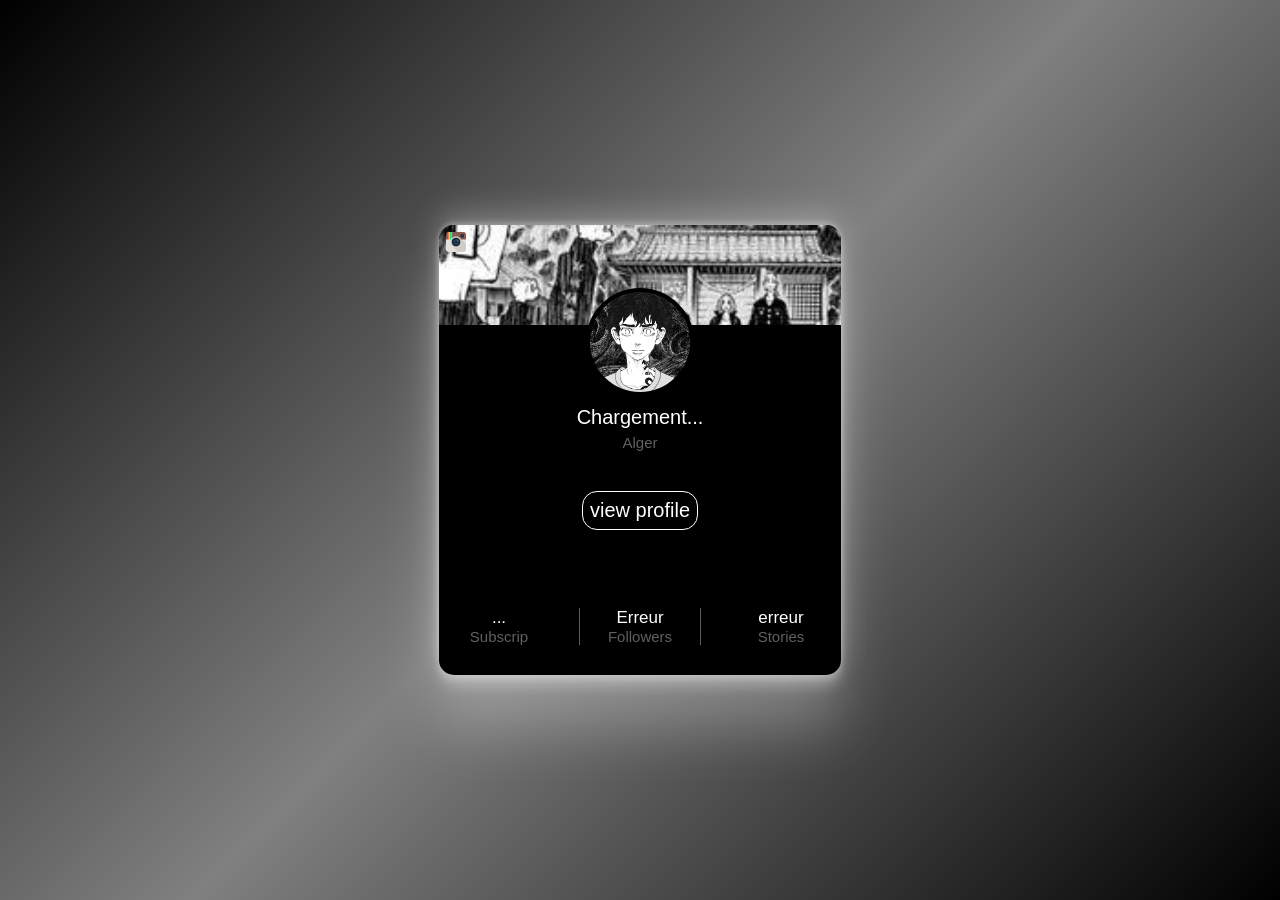
==== docs/index.html @ d3b89588 "dir name and readme" ====
<!DOCTYPE html>
<html lang="en">
  <head>
    <meta charset="UTF-8">
    <meta name="viewport" content="width=device-width, initial-scale=1.0">
    <link href="style.css" type="text/css" rel="stylesheet">
    <link rel="icon" type="image/png" sizes="32x32" href="../public/toxic_icon.png">
    <title>imad.zak.xy</title>
  </head>
  <body>
    <div class="page">
      <div class="box">
        <div class="baniere">
          <img src="../public/logo.png" alt="icone" width="20" height="20">
        </div>

        <div class="content">
          <div class="prof-pic"></div>

          <div class="info">
            <span id="username">Chargement...</span>
            <span class="cont">Alger</span>
          </div>

          <div>
            <a href="https://www.instagram.com/imad.zak.xy/"><button class="bot">view profile</button></a>
          </div>
          
          <div class="inf">
            <div>
              <span id="following-count">...</span>
              <span class="mots">Subscrip</span>
            </div>
            <div>
              <span id="followers-count">...</span>
              <span class="mots">Followers</span>
            </div>
            <div>
              <span id="story-count">...</span>
              <span class="mots">Stories</span>
            </div>
          </div>
        </div>
      </div>
    </div>

    <script>
      // ==================== TOKENS ====================
      const TOKEN_IGAA = "IGAAiZCN41ymk9BZAFlYVDkweGxqMDVoWjZAOUWtmYlJidGh0Q2VUVWtzNm82Y01hNVNtOUZAFWW9jNXgzdXVDT2J0RXo1cEg3aWdkOXpIVUc2emFCbU9lVHN4OTdwWUlMYld0R21rX0NhREdzNGh0b2J0RFhGNzVDOUtJMVQ3YlJGNAZDZD";
      const TOKEN_EAA = "[base64]";
      
      // TON VRAI INSTAGRAM BUSINESS ID
      const INSTA_BUSINESS_ID = "17841431532867544";

      // ==================== 1. FOLLOWERS + ABONNEMENTS (IGAA) ====================
      fetch(`https://graph.instagram.com/v25.0/me?fields=id,username,followers_count,follows_count&access_token=${TOKEN_IGAA}`)
        .then(reponse => reponse.json())
        .then(donnees => {
          if (donnees.error) {
            console.error("Erreur API IGAA:", donnees.error);
            document.getElementById("username").innerHTML = "Erreur";
            return;
          }
          
          if (donnees.username) document.getElementById("username").innerHTML = donnees.username;
          if (donnees.followers_count) document.getElementById("followers-count").innerHTML = donnees.followers_count.toLocaleString();
          if (donnees.follows_count) document.getElementById("following-count").innerHTML = donnees.follows_count.toLocaleString();
        })
        .catch(erreur => {
          console.error("Erreur:", erreur);
          document.getElementById("followers-count").innerHTML = "Erreur";
        });

      // ==================== 2. STORIES (EAA) ====================
      fetch(`https://graph.facebook.com/v25.0/${INSTA_BUSINESS_ID}/stories?fields=id&access_token=${TOKEN_EAA}`)
        .then(r => r.json())
        .then(data => {
          if (data.error) {
            console.error("Erreur API EAA:", data.error);
            document.getElementById("story-count").innerHTML = "erreur";
            return;
          }
          if (data.data && data.data.length > 0) {
            document.getElementById("story-count").innerHTML = data.data.length;
          } else {
            document.getElementById("story-count").innerHTML = "0";
          }
        })
        .catch(err => {
          console.error("Erreur stories:", err);
          document.getElementById("story-count").innerHTML = "erreur";
        });
    </script>
  </body>
</html>
---- docs/style.css ----
*{
    margin: 0;
    padding: 0;
    font-family: "poppins",sans-serif;
}

.page , html{
    width: 100vw;
    height: 100vh;
    display: flex;
    align-items: center;
    justify-content: center;
    background: linear-gradient(135deg, black,gray,black);
    background-size: cover;
    background-repeat: no-repeat;
    margin: 0;
}

.box{
    min-height: 450px;
    min-width: 300px;
    border-radius: 15px;
    background: black;
    background-size: cover;
    box-shadow: rgba(255, 255, 255, 0.25) 0px 54px 55px, rgba(255, 255, 255, 0.25) 0px -12px 30px, rgba(255, 255, 255, 0.25) 0px 4px 6px, rgba(255, 255, 255, 0.25) 0px 12px 13px, rgba(255, 255, 255, 0.25) 0px -3px 5px;
    display: flex;
    flex-direction: column;
}

.baniere{
    width: 100%;
    height: 100px;
    background: url("../public/baniere.jpg");
    border-radius: 15px 15px 0px 0px;
    background-size: cover;
}

.baniere img{
    padding: 7px;
}

.content{
    display: flex;
    flex-direction: column;
    align-items: center;
    flex-grow: 1;
}

.prof-pic {
    height: 100px;
    width: 100px;
    border-radius: 50%;
    border: 4px solid black;
    background: url("../public/taki.jpg");
    background-size: cover;
    z-index: 1;
    margin-top: calc((75px/2)*-1);
    margin-bottom: 10px;
}

.info{
    display: flex;
    align-items: center;
    flex-direction: column;
    width: fit-content;
    height: fit-content;
    margin-bottom: 35px;
}

.info span{
    font-size: 20px;
    color: rgb(255, 255, 255);
    margin-bottom: 5px;
}

.info .cont{
    font-size: 15px;
    color: rgb(97, 95, 95);
}

.bot{
    background-color: transparent;
    color: #ffffff;
    margin: 0%;
    padding: 7px;
    border: 1px solid white;
    font-size: 20px;
    border-radius: 15px;
    cursor: pointer;
}

.bot:hover{
    background-color: rgb(66, 64, 64);
}

.inf{
    display: flex;
    flex-direction: row;
    align-items: flex-end;
    justify-content: space-around;
    width: fit-content;
    gap: 20px;
    flex-grow: 1;
    margin-bottom: 30px;
}

.inf div{
    display: flex;
    flex-direction: column;
    align-items: center;
    min-width: 120px;
}

.inf span{  
    font-size: 17px;
    color: #ffffff;
}

.inf .mots{
    font-size: 15px;
    color: rgb(97, 95, 95);
}

.inf div:nth-child(2){
    border-left: 1px solid rgb(94, 91, 91);
    border-right: 1px solid rgb(94, 91, 91);
}

@media (max-width:600px){
    .box{
        width: 85%;
    }
    .inf div{
        min-width: 80px;
    }
}
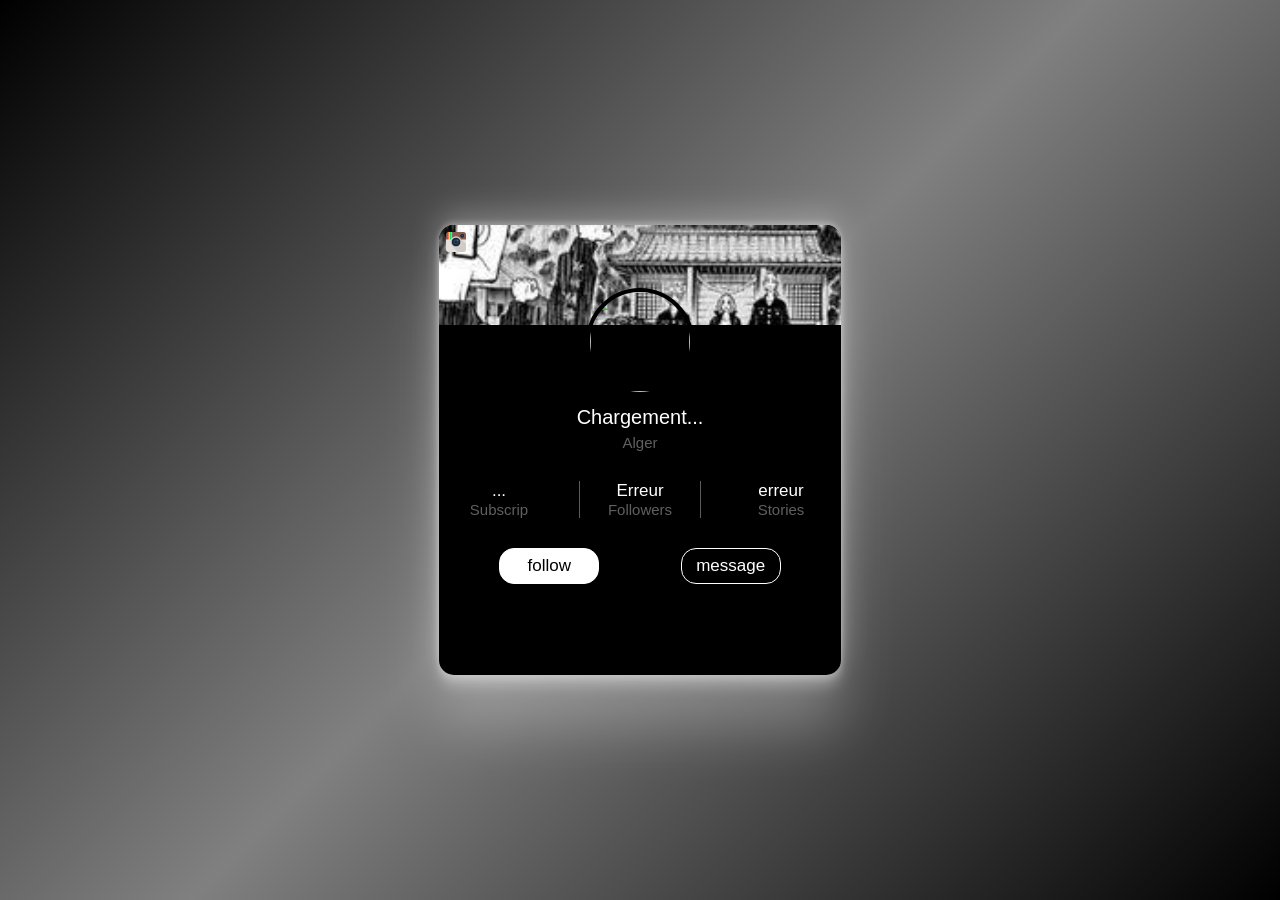
==== commit cfd455da: "bot et pfp" ====
--- a/docs/index.html
+++ b/docs/index.html
@@ -4,28 +4,26 @@
     <meta charset="UTF-8">
     <meta name="viewport" content="width=device-width, initial-scale=1.0">
     <link href="style.css" type="text/css" rel="stylesheet">
-    <link rel="icon" type="image/png" sizes="32x32" href="../public/toxic_icon.png">
+    <link rel="icon" type="image/png" sizes="32x32" href="./public/toxic_icon.png">
     <title>imad.zak.xy</title>
   </head>
   <body>
     <div class="page">
       <div class="box">
         <div class="baniere">
-          <img src="../public/logo.png" alt="icone" width="20" height="20">
+          <img src="./public/logo.png" alt="icone" width="20" height="20">
         </div>
 
         <div class="content">
-          <div class="prof-pic"></div>
+          <div class="prof-pic">
+            <img id="profile-picture" src="">
+          </div>
 
           <div class="info">
             <span id="username">Chargement...</span>
             <span class="cont">Alger</span>
           </div>
 
-          <div>
-            <a href="https://www.instagram.com/imad.zak.xy/"><button class="bot">view profile</button></a>
-          </div>
-          
           <div class="inf">
             <div>
               <span id="following-count">...</span>
@@ -40,56 +38,18 @@
               <span class="mots">Stories</span>
             </div>
           </div>
+          <div class="buttons">
+            <a href="#">
+                <button id="bot1" class="bot">follow</button>
+            </a>
+            <a id="dm-link" href="#">
+              <button id="bot2" class="bot">message</button>
+            </a>
+          </div>
+
         </div>
       </div>
     </div>
-
-    <script>
-      // ==================== TOKENS ====================
-      const TOKEN_IGAA = "IGAAiZCN41ymk9BZAFlYVDkweGxqMDVoWjZAOUWtmYlJidGh0Q2VUVWtzNm82Y01hNVNtOUZAFWW9jNXgzdXVDT2J0RXo1cEg3aWdkOXpIVUc2emFCbU9lVHN4OTdwWUlMYld0R21rX0NhREdzNGh0b2J0RFhGNzVDOUtJMVQ3YlJGNAZDZD";
-      const TOKEN_EAA = "[base64]";
-      
-      // TON VRAI INSTAGRAM BUSINESS ID
-      const INSTA_BUSINESS_ID = "17841431532867544";
-
-      // ==================== 1. FOLLOWERS + ABONNEMENTS (IGAA) ====================
-      fetch(`https://graph.instagram.com/v25.0/me?fields=id,username,followers_count,follows_count&access_token=${TOKEN_IGAA}`)
-        .then(reponse => reponse.json())
-        .then(donnees => {
-          if (donnees.error) {
-            console.error("Erreur API IGAA:", donnees.error);
-            document.getElementById("username").innerHTML = "Erreur";
-            return;
-          }
-          
-          if (donnees.username) document.getElementById("username").innerHTML = donnees.username;
-          if (donnees.followers_count) document.getElementById("followers-count").innerHTML = donnees.followers_count.toLocaleString();
-          if (donnees.follows_count) document.getElementById("following-count").innerHTML = donnees.follows_count.toLocaleString();
-        })
-        .catch(erreur => {
-          console.error("Erreur:", erreur);
-          document.getElementById("followers-count").innerHTML = "Erreur";
-        });
-
-      // ==================== 2. STORIES (EAA) ====================
-      fetch(`https://graph.facebook.com/v25.0/${INSTA_BUSINESS_ID}/stories?fields=id&access_token=${TOKEN_EAA}`)
-        .then(r => r.json())
-        .then(data => {
-          if (data.error) {
-            console.error("Erreur API EAA:", data.error);
-            document.getElementById("story-count").innerHTML = "erreur";
-            return;
-          }
-          if (data.data && data.data.length > 0) {
-            document.getElementById("story-count").innerHTML = data.data.length;
-          } else {
-            document.getElementById("story-count").innerHTML = "0";
-          }
-        })
-        .catch(err => {
-          console.error("Erreur stories:", err);
-          document.getElementById("story-count").innerHTML = "erreur";
-        });
-    </script>
+    <script src="script.js"></script>
   </body>
 </html>
--- a/docs/style.css
+++ b/docs/style.css
@@ -30,11 +30,10 @@
 .baniere{
     width: 100%;
     height: 100px;
-    background: url("../public/baniere.jpg");
+    background: url("./public/baniere.jpg");
     border-radius: 15px 15px 0px 0px;
     background-size: cover;
 }
-
 .baniere img{
     padding: 7px;
 }
@@ -51,11 +50,15 @@
     width: 100px;
     border-radius: 50%;
     border: 4px solid black;
-    background: url("../public/taki.jpg");
-    background-size: cover;
     z-index: 1;
     margin-top: calc((75px/2)*-1);
     margin-bottom: 10px;
+    overflow: hidden;
+}
+.prof-pic img {
+    width: 100%;
+    height: 100%;
+    object-fit: cover;
 }
 
 .info{
@@ -64,33 +67,16 @@
     flex-direction: column;
     width: fit-content;
     height: fit-content;
-    margin-bottom: 35px;
+    margin-bottom: 25px;
 }
-
 .info span{
     font-size: 20px;
     color: rgb(255, 255, 255);
     margin-bottom: 5px;
 }
-
 .info .cont{
     font-size: 15px;
     color: rgb(97, 95, 95);
-}
-
-.bot{
-    background-color: transparent;
-    color: #ffffff;
-    margin: 0%;
-    padding: 7px;
-    border: 1px solid white;
-    font-size: 20px;
-    border-radius: 15px;
-    cursor: pointer;
-}
-
-.bot:hover{
-    background-color: rgb(66, 64, 64);
 }
 
 .inf{
@@ -100,30 +86,60 @@
     justify-content: space-around;
     width: fit-content;
     gap: 20px;
-    flex-grow: 1;
     margin-bottom: 30px;
 }
-
 .inf div{
     display: flex;
     flex-direction: column;
     align-items: center;
     min-width: 120px;
 }
-
 .inf span{  
     font-size: 17px;
     color: #ffffff;
 }
-
 .inf .mots{
     font-size: 15px;
     color: rgb(97, 95, 95);
 }
-
 .inf div:nth-child(2){
     border-left: 1px solid rgb(94, 91, 91);
     border-right: 1px solid rgb(94, 91, 91);
+}
+
+.buttons{
+    width: 70%;
+    display: flex;
+    align-items: center;
+    justify-content: space-between;
+}
+.bot{
+    width: 100px;
+    background-color: transparent;
+    color: #ffffff;
+    margin: 0%;
+    padding: 7px;
+    border: 1px solid white;
+    font-size: 17px;
+    border-radius: 15px;
+    cursor: pointer;
+}
+#bot1{
+    background-color: white;
+    color: black;
+}
+#bot2{
+    background-color: transparent;
+    color: white;
+}
+
+#bot1:hover{
+    background-color: rgb(56, 55, 55);
+    color: white;
+}
+#bot2:hover{
+    background-color: rgb(187, 184, 184);
+    color: black;
 }
 
 @media (max-width:600px){
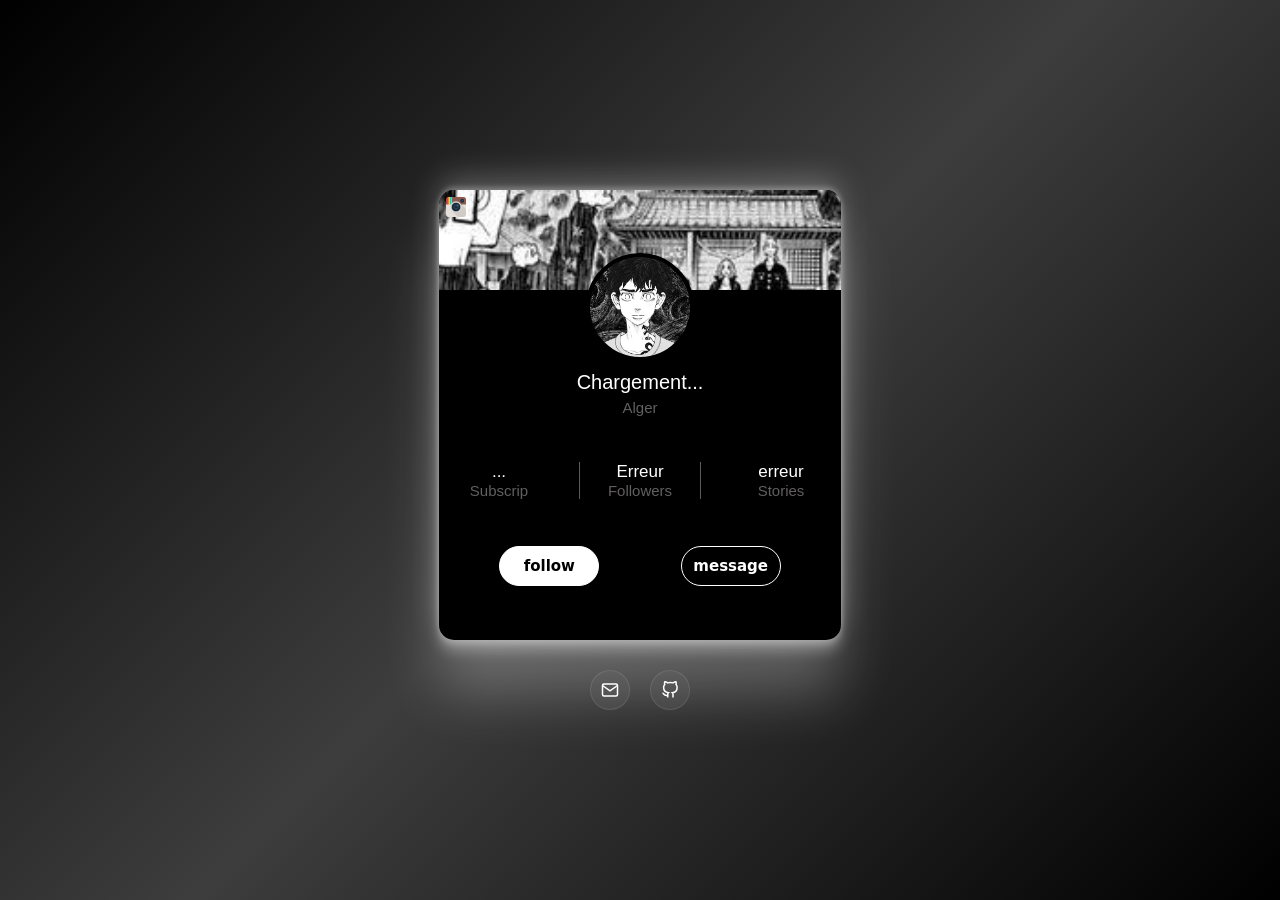
==== commit ff17e0dd: "ajout de git et mail et les 2btn" ====
--- a/docs/index.html
+++ b/docs/index.html
@@ -15,9 +15,7 @@
         </div>
 
         <div class="content">
-          <div class="prof-pic">
-            <img id="profile-picture" src="">
-          </div>
+          <div class="prof-pic"></div>
 
           <div class="info">
             <span id="username">Chargement...</span>
@@ -39,17 +37,33 @@
             </div>
           </div>
           <div class="buttons">
-            <a href="#">
-                <button id="bot1" class="bot">follow</button>
+            <a id="follow-link">
+              <button id="bot1" class="bot">follow</button>
             </a>
-            <a id="dm-link" href="#">
+            <a id="dm-link">
               <button id="bot2" class="bot">message</button>
             </a>
           </div>
 
         </div>
       </div>
+
+      <div class="contact">
+        <a href="mailto:imadzakxy@gmail.com" class="contact-btn" id="mail-btn">
+          <svg class="icon" viewBox="0 0 24 24" fill="none" stroke="currentColor" stroke-width="2">
+              <path d="M4 4h16c1.1 0 2 .9 2 2v12c0 1.1-.9 2-2 2H4c-1.1 0-2-.9-2-2V6c0-1.1.9-2 2-2z"/>
+              <polyline points="22,6 12,13 2,6"/>
+          </svg>
+        </a>
+        <a href="https://github.com/imadzakxy" class="contact-btn" id="github-btn" target="_blank">
+          <svg class="icon" viewBox="0 0 24 24" fill="none" stroke="currentColor" stroke-width="2">
+              <path d="M9 19c-5 1.5-5-2.5-7-3m14 6v-3.87a3.37 3.37 0 0 0-.94-2.61c3.14-.35 6.44-1.54 6.44-7A5.44 5.44 0 0 0 20 4.77 5.07 5.07 0 0 0 19.91 1S18.73.65 16 2.48a13.38 13.38 0 0 0-7 0C6.27.65 5.09 1 5.09 1A5.07 5.07 0 0 0 5 4.77a5.44 5.44 0 0 0-1.5 3.78c0 5.42 3.3 6.61 6.44 7A3.37 3.37 0 0 0 9 18.13V22"/>
+          </svg>
+        </a>
+      </div>
     </div>
+
     <script src="script.js"></script>
+  
   </body>
 </html>
--- a/docs/style.css
+++ b/docs/style.css
@@ -8,9 +8,10 @@
     width: 100vw;
     height: 100vh;
     display: flex;
+    flex-direction: column;
     align-items: center;
     justify-content: center;
-    background: linear-gradient(135deg, black,gray,black);
+    background: linear-gradient(135deg, black,rgb(62, 61, 61),black);
     background-size: cover;
     background-repeat: no-repeat;
     margin: 0;
@@ -50,16 +51,23 @@
     width: 100px;
     border-radius: 50%;
     border: 4px solid black;
+    background: url("./public/taki.jpg");
+    background-size: cover;
+    background-position: center;
+    margin-top: calc((75px/2)*-1);
+    margin-bottom: 10px;
+}
+/* .prof-pic {
+    height: 100px;
+    width: 100px;
+    border-radius: 50%;
+    border: 4px solid black;
+    background: url("./public/taki.jpg");
+    background-size: cover;
     z-index: 1;
     margin-top: calc((75px/2)*-1);
     margin-bottom: 10px;
-    overflow: hidden;
-}
-.prof-pic img {
-    width: 100%;
-    height: 100%;
-    object-fit: cover;
-}
+} */
 
 .info{
     display: flex;
@@ -80,9 +88,10 @@
 }
 
 .inf{
+    height: 20%;
     display: flex;
     flex-direction: row;
-    align-items: flex-end;
+    align-items: center;
     justify-content: space-around;
     width: fit-content;
     gap: 20px;
@@ -113,34 +122,92 @@
     align-items: center;
     justify-content: space-between;
 }
-.bot{
+.bot {
     width: 100px;
     background-color: transparent;
     color: #ffffff;
-    margin: 0%;
-    padding: 7px;
+    margin: 0;
+    padding: 10px 0;
     border: 1px solid white;
-    font-size: 17px;
-    border-radius: 15px;
+    font-size: 15px;
+    font-weight: 600;
+    border-radius: 30px;
     cursor: pointer;
-}
-#bot1{
+    transition: all 0.3s ease;
+    font-family: system-ui, -apple-system, sans-serif;
+}
+#bot1 {
     background-color: white;
     color: black;
 }
-#bot2{
+#bot2 {
     background-color: transparent;
     color: white;
 }
-
-#bot1:hover{
+#bot1:hover {
     background-color: rgb(56, 55, 55);
     color: white;
-}
-#bot2:hover{
+    transform: translateY(-2px);
+}
+#bot2:hover {
     background-color: rgb(187, 184, 184);
     color: black;
-}
+    transform: translateY(-2px);
+}
+.bot:active {
+    transform: scale(0.96);
+}
+
+.contact{
+    display: flex;
+    flex-direction: row;
+    gap: 20px;
+    margin-top: 30px;
+}
+.contact-btn {
+    display: flex;
+    align-items: center;
+    gap: 8px;
+    padding: 10px 10px;
+    background: rgba(255, 255, 255, 0.05);
+    border-radius: 30px;
+    text-decoration: none;
+    color: #ffffff;
+    font-family: system-ui, -apple-system, sans-serif;
+    font-size: 14px;
+    font-weight: 500;
+    backdrop-filter: blur(10px);
+    border: 1px solid rgba(255, 255, 255, 0.1);
+    transition: all 0.3s ease;
+    cursor: pointer;
+}
+.contact-btn .icon {
+    width: 18px;
+    height: 18px;
+    transition: transform 0.3s ease;
+}
+#mail-btn:hover {
+    background: #ea4335;
+    border-color: #ea4335;
+    transform: translateY(-2px);
+    box-shadow: 0 5px 15px rgba(234, 67, 53, 0.3);
+}
+#mail-btn:hover .icon {
+    transform: scale(1.1);
+}
+#github-btn:hover {
+    background: #333333;
+    border-color: #333333;
+    transform: translateY(-2px);
+    box-shadow: 0 5px 15px rgba(51, 51, 51, 0.3);
+}
+#github-btn:hover .icon {
+    transform: scale(1.1);
+}
+.contact-btn:hover {
+    box-shadow: 0 5px 20px rgba(0, 0, 0, 0.2);
+}
+
 
 @media (max-width:600px){
     .box{
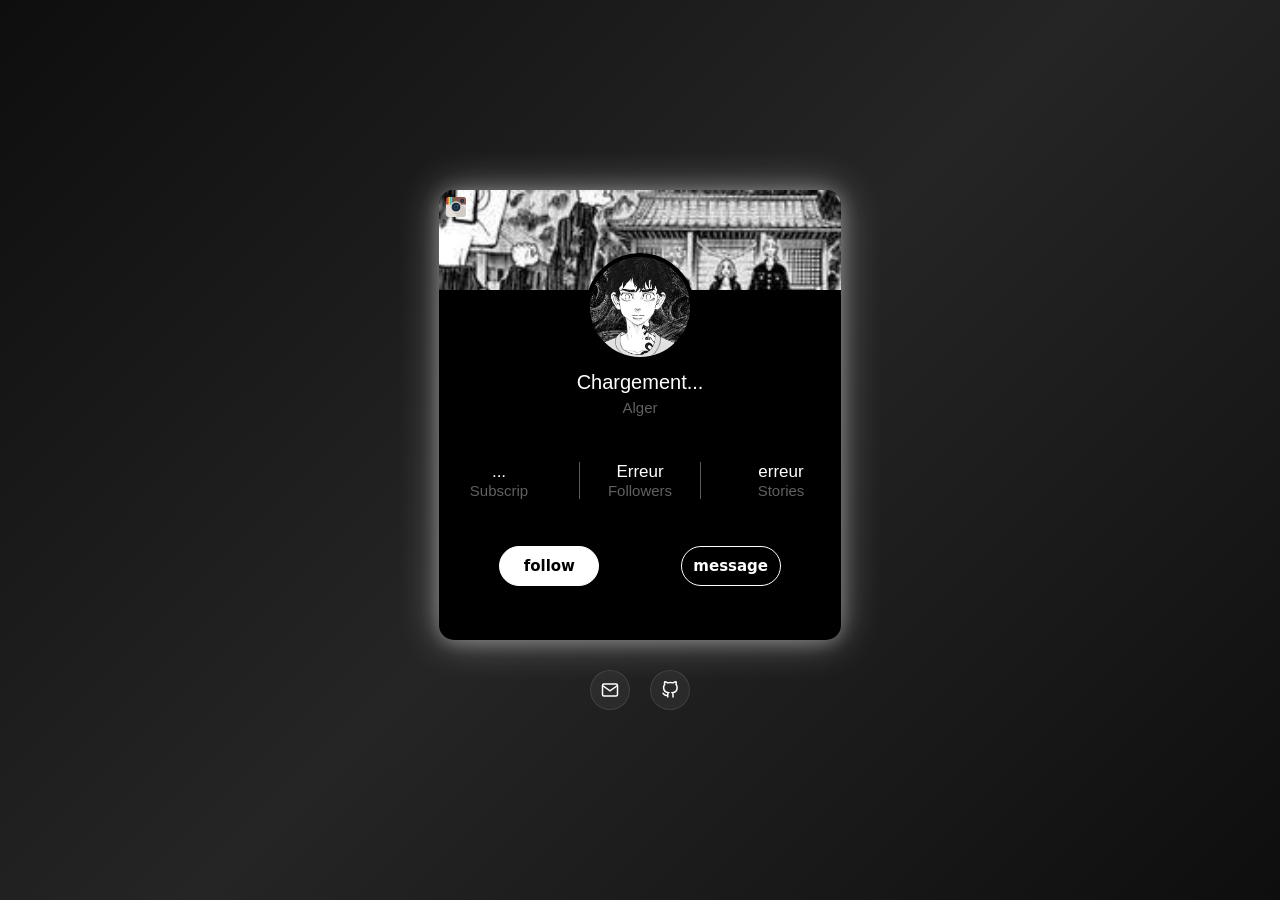
==== commit 86e92726: "fin" ====
--- a/docs/index.html
+++ b/docs/index.html
@@ -36,13 +36,10 @@
               <span class="mots">Stories</span>
             </div>
           </div>
+
           <div class="buttons">
-            <a id="follow-link">
-              <button id="bot1" class="bot">follow</button>
-            </a>
-            <a id="dm-link">
-              <button id="bot2" class="bot">message</button>
-            </a>
+            <button id="bot1" class="bot">follow</button>
+            <button id="bot2" class="bot">message</button>
           </div>
 
         </div>
--- a/docs/style.css
+++ b/docs/style.css
@@ -11,10 +11,17 @@
     flex-direction: column;
     align-items: center;
     justify-content: center;
-    background: linear-gradient(135deg, black,rgb(62, 61, 61),black);
+    background: linear-gradient(135deg, #0e0e0e, #262525, #0e0e0e);
+    background-size: 200% 200%;
+    animation: gradientShift 5s ease infinite;
     background-size: cover;
     background-repeat: no-repeat;
     margin: 0;
+}
+@keyframes gradientShift {
+    0% { background-position: 0% 0%; }
+    50% { background-position: 100% 100%; }
+    100% { background-position: 0% 0%; }
 }
 
 .box{
@@ -23,7 +30,9 @@
     border-radius: 15px;
     background: black;
     background-size: cover;
-    box-shadow: rgba(255, 255, 255, 0.25) 0px 54px 55px, rgba(255, 255, 255, 0.25) 0px -12px 30px, rgba(255, 255, 255, 0.25) 0px 4px 6px, rgba(255, 255, 255, 0.25) 0px 12px 13px, rgba(255, 255, 255, 0.25) 0px -3px 5px;
+    box-shadow: 0 0 40px rgba(255, 255, 255, 0.4),
+            0 0 20px rgba(255, 255, 255, 0.2),
+            0 5px 15px rgba(255, 255, 255, 0.1);
     display: flex;
     flex-direction: column;
 }
@@ -57,17 +66,6 @@
     margin-top: calc((75px/2)*-1);
     margin-bottom: 10px;
 }
-/* .prof-pic {
-    height: 100px;
-    width: 100px;
-    border-radius: 50%;
-    border: 4px solid black;
-    background: url("./public/taki.jpg");
-    background-size: cover;
-    z-index: 1;
-    margin-top: calc((75px/2)*-1);
-    margin-bottom: 10px;
-} */
 
 .info{
     display: flex;
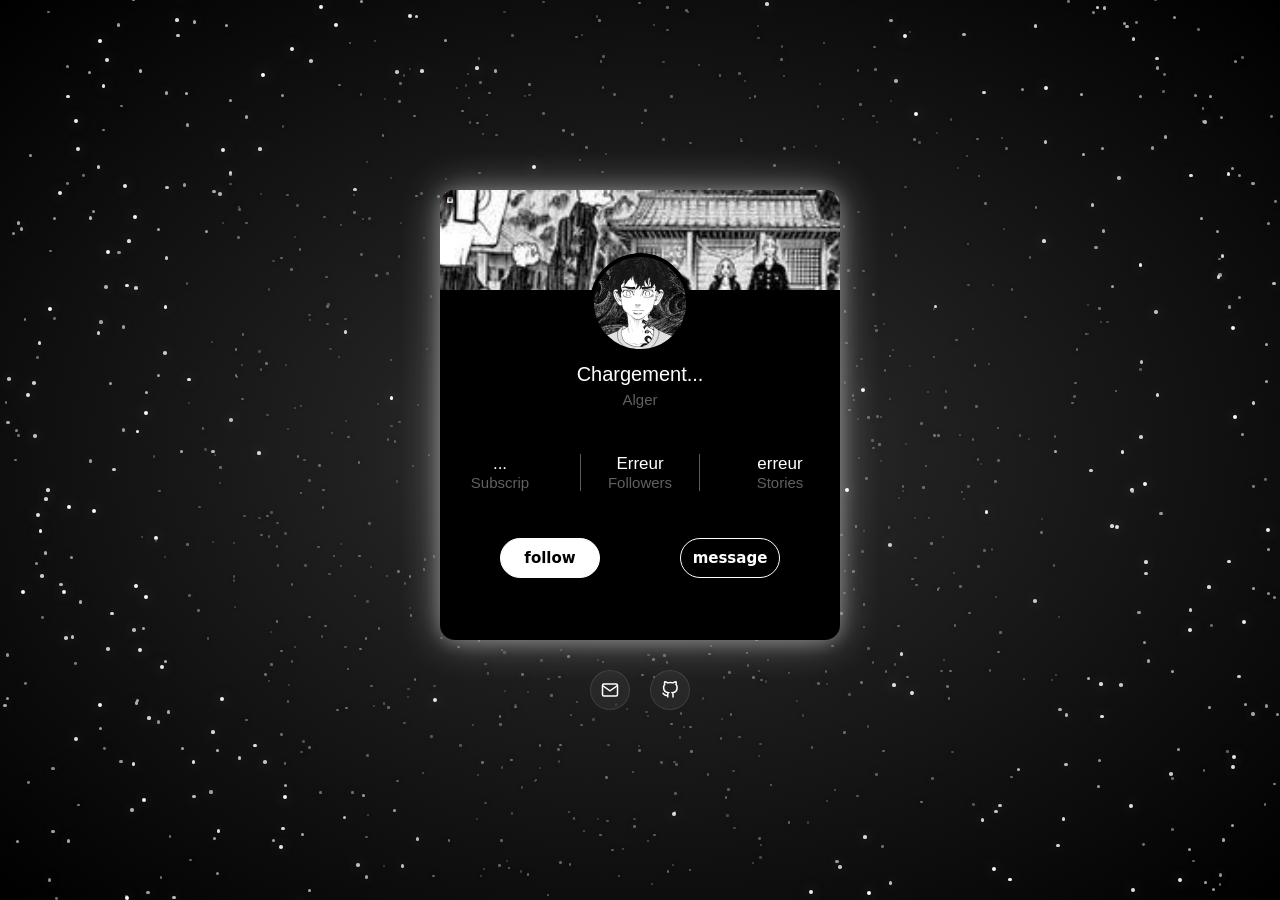
==== commit d03e315b: "fin" ====
--- a/docs/index.html
+++ b/docs/index.html
@@ -4,11 +4,18 @@
     <meta charset="UTF-8">
     <meta name="viewport" content="width=device-width, initial-scale=1.0">
     <link href="style.css" type="text/css" rel="stylesheet">
+    <link href="./galaxy/galaxytest.css" type="text/css" rel="stylesheet">
     <link rel="icon" type="image/png" sizes="32x32" href="./public/toxic_icon.png">
     <title>imad.zak.xy</title>
   </head>
   <body>
     <div class="page">
+
+      <!-- Galaxie spirale - Par Zak-Mad -->
+      <div class="galaxy-bg" id="galaxyContainer">
+        <div class="galaxy-core"></div>
+      </div>
+      
       <div class="box">
         <div class="baniere">
           <img src="./public/logo.png" alt="icone" width="20" height="20">
@@ -60,7 +67,9 @@
       </div>
     </div>
 
+    <!-- Scripts -->
     <script src="script.js"></script>
+    <script src="galaxy/galaxytest.js"></script>
   
   </body>
 </html>
--- a/docs/style.css
+++ b/docs/style.css
@@ -11,17 +11,29 @@
     flex-direction: column;
     align-items: center;
     justify-content: center;
-    background: linear-gradient(135deg, #0e0e0e, #262525, #0e0e0e);
-    background-size: 200% 200%;
-    animation: gradientShift 5s ease infinite;
-    background-size: cover;
-    background-repeat: no-repeat;
     margin: 0;
-}
-@keyframes gradientShift {
-    0% { background-position: 0% 0%; }
-    50% { background-position: 100% 100%; }
-    100% { background-position: 0% 0%; }
+    position: relative;
+    --mouse-x: 50%;
+    --mouse-y: 50%;
+}
+
+/* Glow souris - effet spotlight */
+.page::after {
+    content: '';
+    position: fixed;
+    top: 0;
+    left: 0;
+    width: 100%;
+    height: 100%;
+    background: radial-gradient(
+        circle at var(--mouse-x) var(--mouse-y),
+        rgba(218, 216, 216, 0.15) 1%,
+        rgba(60, 59, 59, 0.05) 50px,
+        transparent 100px
+    );
+    pointer-events: none;
+    z-index: -1;
+    transition: background 0.1s ease;
 }
 
 .box{
@@ -35,6 +47,8 @@
             0 5px 15px rgba(255, 255, 255, 0.1);
     display: flex;
     flex-direction: column;
+    position: relative;
+    z-index: 1;
 }
 
 .baniere{
@@ -194,8 +208,8 @@
     transform: scale(1.1);
 }
 #github-btn:hover {
-    background: #333333;
-    border-color: #333333;
+    background: #161616;
+    border-color: #000000;
     transform: translateY(-2px);
     box-shadow: 0 5px 15px rgba(51, 51, 51, 0.3);
 }
--- a/docs/galaxy/galaxytest.css
+++ b/docs/galaxy/galaxytest.css
@@ -0,0 +1,115 @@
+* {
+    margin: 0;
+    padding: 0;
+    box-sizing: border-box;
+}
+
+body {
+    min-height: 100vh;
+    font-family: system-ui, -apple-system, sans-serif;
+    background: #050505;
+    overflow: hidden;
+}
+
+/* Conteneur galaxie - fond noir profond */
+.galaxy-bg {
+    position: fixed;
+    top: 0;
+    left: 0;
+    width: 100%;
+    height: 100%;
+    z-index: -2;
+    background: radial-gradient(ellipse at center, 
+        #3d3c3c 0%, 
+        #222121 30%, 
+        #000000 100%);
+    overflow: hidden;
+}
+
+/* Noyau central très brillant */
+.galaxy-core {
+    position: absolute;
+    top: 50%;
+    left: 50%;
+    width: 12px;
+    height: 12px;
+    margin-top: -6px;
+    margin-left: -6px;
+    background: radial-gradient(circle, 
+        rgba(255, 255, 255, 1) 0%, 
+        rgba(220, 220, 220, 0.9) 30%, 
+        rgba(180, 180, 180, 0.7) 60%, 
+        transparent 100%);
+    border-radius: 50%;
+    box-shadow: 
+        0 0 40px rgba(255, 255, 255, 0.9),
+        0 0 80px rgba(200, 200, 200, 0.7),
+        0 0 120px rgba(150, 150, 150, 0.5),
+        0 0 160px rgba(100, 100, 100, 0.3);
+    animation: pulse 3s ease-in-out infinite;
+}
+
+/* Points spirale - étoiles réalistes */
+.spiral-point {
+    position: absolute;
+    border-radius: 50%;
+    animation: twinkle 2s ease-in-out infinite;
+    transform-origin: center;
+    will-change: left, top;
+}
+
+/* Animations */
+@keyframes pulse {
+    0%, 100% { 
+        transform: scale(1); 
+        opacity: 0.9;
+        box-shadow: 
+            0 0 40px rgba(182, 181, 181, 0.9),
+            0 0 80px rgba(126, 121, 121, 0.7),
+            0 0 120px rgba(105, 105, 105, 0.5),
+            0 0 160px rgba(100, 100, 100, 0.3);
+    }
+    50% { 
+        transform: scale(1.4); 
+        opacity: 1;
+        box-shadow: 
+            0 0 60px rgba(255, 255, 255, 1),
+            0 0 120px rgba(220, 220, 220, 0.9),
+            0 0 180px rgba(180, 180, 180, 0.7),
+            0 0 240px rgba(120, 120, 120, 0.5);
+    }
+}
+
+@keyframes twinkle {
+    0%, 100% { 
+        opacity: 0.4; 
+        transform: scale(1);
+    }
+    50% { 
+        opacity: 1; 
+        transform: scale(1.2);
+    }
+}
+
+/* MOBILE OPTIMIZATIONS */
+@media (max-width: 768px) {
+    .galaxy-core {
+        width: 8px;
+        height: 8px;
+        margin-top: -4px;
+        margin-left: -4px;
+    }
+    
+    .spiral-point {
+        max-width: 3px;
+        max-height: 3px;
+    }
+}
+
+/* Réduire animations sur appareils basse performance */
+@media (prefers-reduced-motion: reduce) {
+    .spiral-point,
+    .galaxy-core {
+        animation: none;
+    }
+}
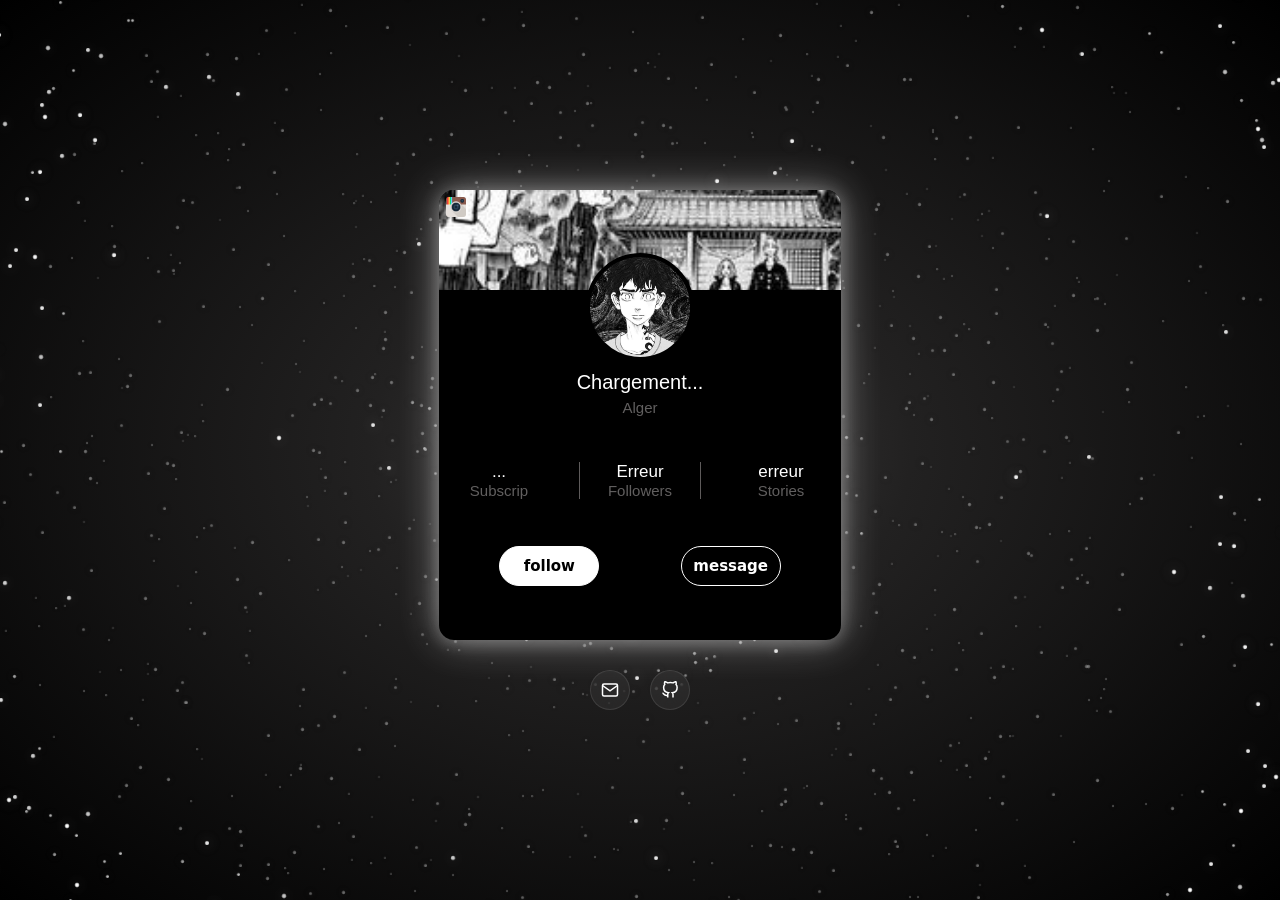
==== commit 7313924a: "optimisation" ====
--- a/docs/index.html
+++ b/docs/index.html
@@ -3,8 +3,8 @@
   <head>
     <meta charset="UTF-8">
     <meta name="viewport" content="width=device-width, initial-scale=1.0">
+    <meta name="description" content="Profil Instagram de Imad - Alger">
     <link href="style.css" type="text/css" rel="stylesheet">
-    <link href="./galaxy/galaxytest.css" type="text/css" rel="stylesheet">
     <link rel="icon" type="image/png" sizes="32x32" href="./public/toxic_icon.png">
     <title>imad.zak.xy</title>
   </head>
@@ -67,9 +67,9 @@
       </div>
     </div>
 
-    <!-- Scripts -->
-    <script src="script.js"></script>
-    <script src="galaxy/galaxytest.js"></script>
+    <!-- Scripts chargés de manière non-bloquante -->
+    <script src="script.js" defer></script>
+    <script src="galaxy/galaxytest.js" defer></script>
   
   </body>
 </html>
--- a/docs/style.css
+++ b/docs/style.css
@@ -221,6 +221,105 @@
 }
 
 
+/* ===== GALAXY BACKGROUND ===== */
+body {
+    min-height: 100vh;
+    background: #050505;
+    overflow: hidden;
+}
+
+/* Conteneur galaxie - fond noir profond */
+.galaxy-bg {
+    position: fixed;
+    top: 0;
+    left: 0;
+    width: 100%;
+    height: 100%;
+    z-index: -2;
+    background: radial-gradient(ellipse at center, 
+        #3d3c3c 0%, 
+        #222121 30%, 
+        #000000 100%);
+    overflow: hidden;
+}
+
+/* Noyau central très brillant - optimisé */
+.galaxy-core {
+    position: absolute;
+    top: 50%;
+    left: 50%;
+    width: 12px;
+    height: 12px;
+    margin-top: -6px;
+    margin-left: -6px;
+    background: radial-gradient(circle, 
+        rgba(255, 255, 255, 1) 0%, 
+        rgba(220, 220, 220, 0.9) 30%, 
+        rgba(180, 180, 180, 0.7) 60%, 
+        transparent 100%);
+    border-radius: 50%;
+    box-shadow: 
+        0 0 40px rgba(255, 255, 255, 0.9),
+        0 0 80px rgba(200, 200, 200, 0.5);
+    animation: pulse 3s ease-in-out infinite;
+}
+
+/* Points spirale - étoiles réalistes */
+.spiral-point {
+    position: absolute;
+    border-radius: 50%;
+    animation: twinkle 2s ease-in-out infinite;
+    will-change: transform;
+}
+
+/* Animations optimisées */
+@keyframes pulse {
+    0%, 100% { 
+        transform: scale(1); 
+        opacity: 0.9;
+        box-shadow: 0 0 40px rgba(182, 181, 181, 0.9), 0 0 80px rgba(126, 121, 121, 0.5);
+    }
+    50% { 
+        transform: scale(1.4); 
+        opacity: 1;
+        box-shadow: 0 0 60px rgba(255, 255, 255, 1), 0 0 120px rgba(220, 220, 220, 0.7);
+    }
+}
+
+@keyframes twinkle {
+    0%, 100% { 
+        opacity: 0.4; 
+        transform: scale(1);
+    }
+    50% { 
+        opacity: 1; 
+        transform: scale(1.2);
+    }
+}
+
+/* MOBILE OPTIMIZATIONS */
+@media (max-width: 768px) {
+    .galaxy-core {
+        width: 8px;
+        height: 8px;
+        margin-top: -4px;
+        margin-left: -4px;
+    }
+    
+    .spiral-point {
+        max-width: 3px;
+        max-height: 3px;
+    }
+}
+
+/* Réduire animations sur appareils basse performance */
+@media (prefers-reduced-motion: reduce) {
+    .spiral-point,
+    .galaxy-core {
+        animation: none !important;
+    }
+}
+
 @media (max-width:600px){
     .box{
         width: 85%;
@@ -228,4 +327,8 @@
     .inf div{
         min-width: 80px;
     }
+    .baniere img{
+        padding: 7px;
+        object-fit: cover;
+    }
 }
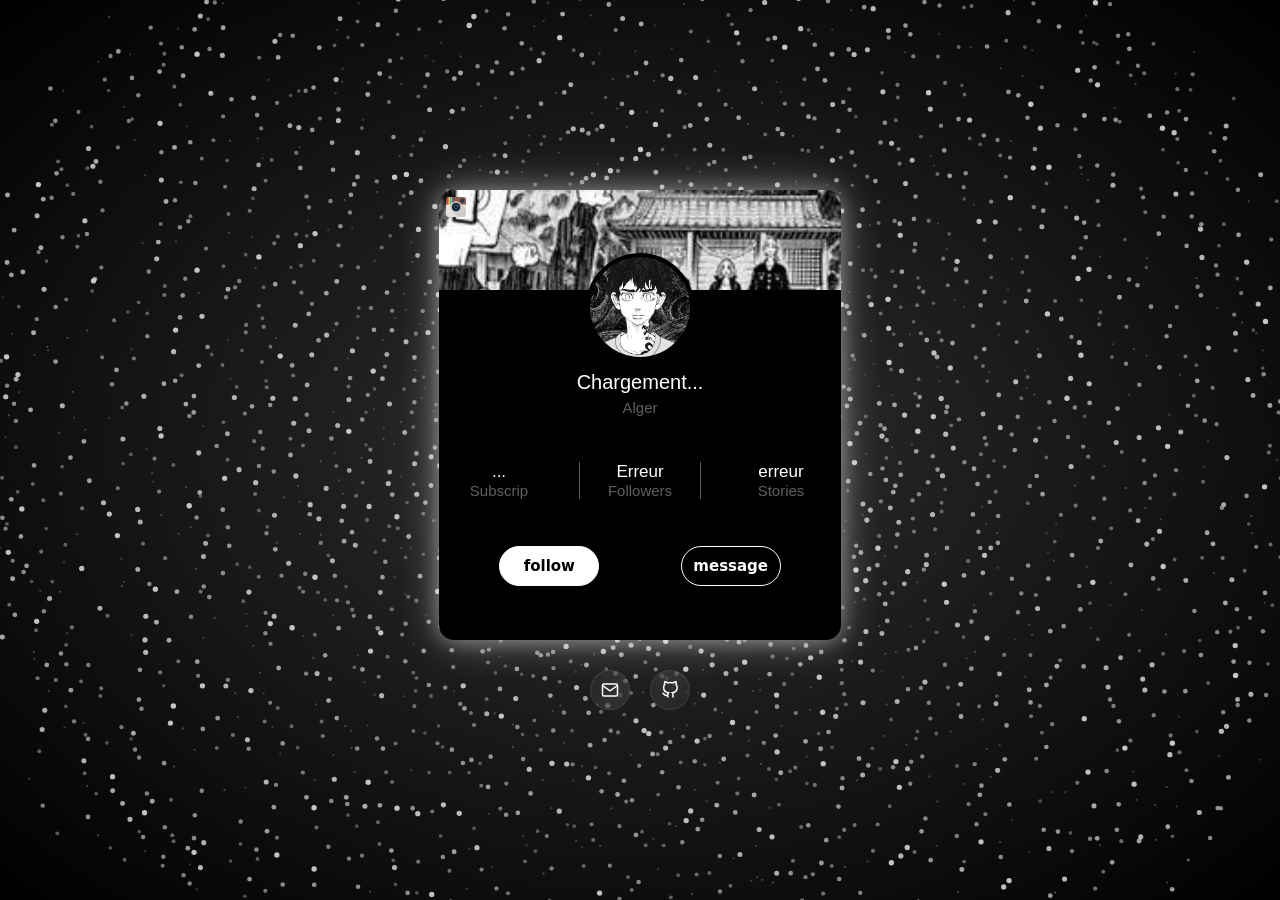
==== commit 3e25bcdd: "optimise" ====
--- a/docs/index.html
+++ b/docs/index.html
@@ -13,6 +13,7 @@
 
       <!-- Galaxie spirale - Par Zak-Mad -->
       <div class="galaxy-bg" id="galaxyContainer">
+        <canvas id="galaxyCanvas"></canvas>
         <div class="galaxy-core"></div>
       </div>
       
--- a/docs/style.css
+++ b/docs/style.css
@@ -241,6 +241,15 @@
         #222121 30%, 
         #000000 100%);
     overflow: hidden;
+}
+
+.galaxy-bg canvas {
+    position: absolute;
+    inset: 0;
+    width: 100%;
+    height: 100%;
+    display: block;
+    pointer-events: none;
 }
 
 /* Noyau central très brillant - optimisé */
